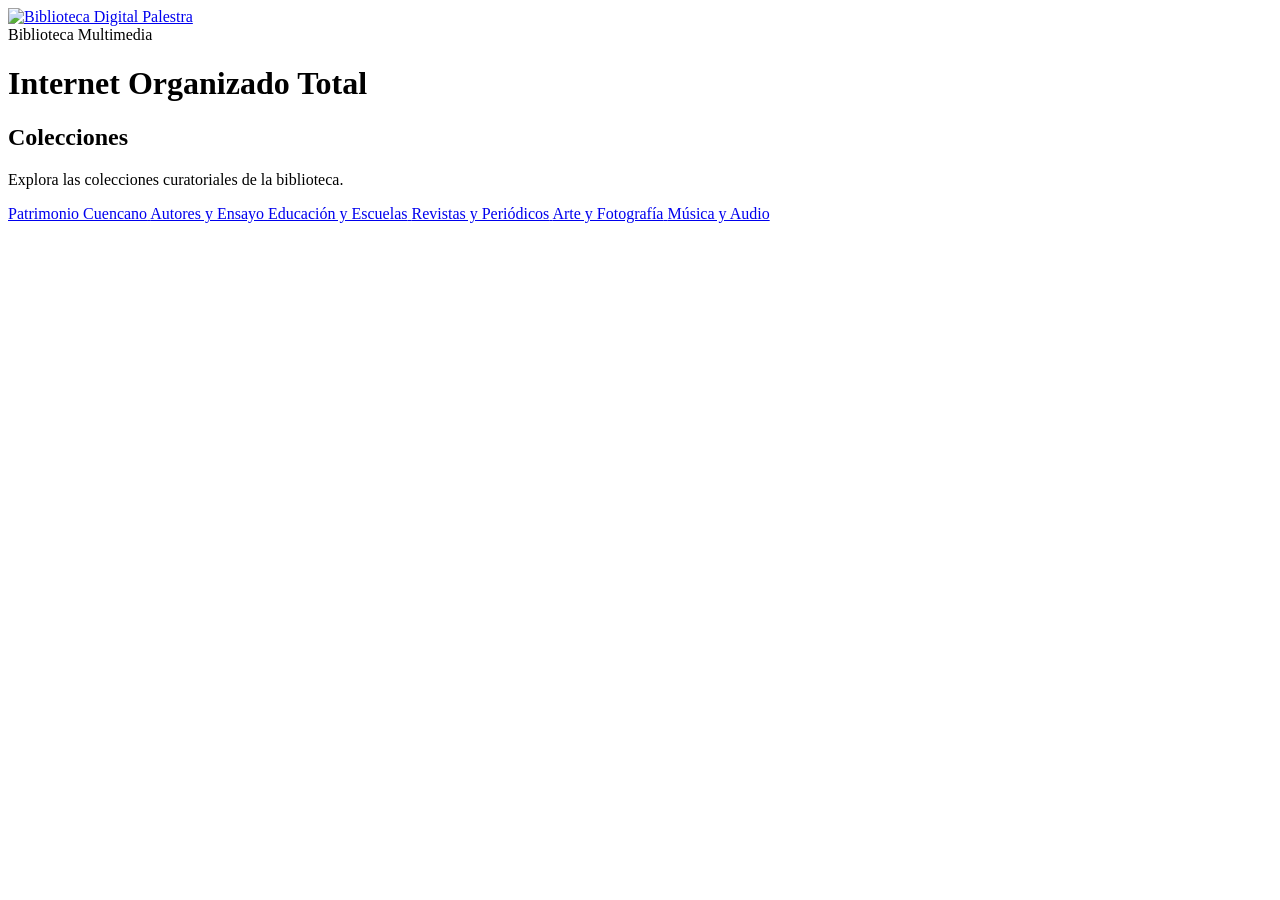
==== colecciones.html @ 957a3bd3 "Update colecciones.html" ====
<!doctype html>
<html lang="es">
<head>
  <meta charset="utf-8" />
  <meta name="viewport" content="width=device-width, initial-scale=1" />
  <title>Colecciones · Internet Organizado Total</title>

  <!-- CSS (ruta correcta para GitHub Pages con subcarpeta) -->
  <link rel="stylesheet" href="/BibliotecaDigitalPalestra/styles.css" />
</head>
<body>

<header class="topbar">
  <a href="index.html">
    <img src="assets/Logo.png" class="logo" alt="Biblioteca Digital Palestra">
  </a>
  <div class="brand">
    <div class="kicker">Biblioteca Multimedia</div>
    <h1>Internet Organizado Total</h1>
  </div>
</header>

<main class="wrap">
  <h2>Colecciones</h2>
  <p>Explora las colecciones curatoriales de la biblioteca.</p>

  <section class="collections-grid">

    <a class="collection-card"
       href="coleccion-patrimonio.html"
       style="--bg:linear-gradient(135deg,#19566d,#0f2f3d);">
      <span class="collection-title">Patrimonio Cuencano</span>
    </a>

    <a class="collection-card"
       href="coleccion-autores.html"
       style="--bg:linear-gradient(135deg,#555,#333);">
      <span class="collection-title">Autores y Ensayo</span>
    </a>

    <a class="collection-card"
       href="coleccion-educacion.html"
       style="--bg:linear-gradient(135deg,#6b7280,#374151);">
      <span class="collection-title">Educación y Escuelas</span>
    </a>

    <a class="collection-card"
       href="coleccion-revistas.html"
       style="--bg:linear-gradient(135deg,#4b5563,#1f2937);">
      <span class="collection-title">Revistas y Periódicos</span>
    </a>

    <a class="collection-card"
       href="coleccion-arte.html"
       style="--bg:linear-gradient(135deg,#7c6f64,#3f3a36);">
      <span class="collection-title">Arte y Fotografía</span>
    </a>

    <a class="collection-card"
       href="coleccion-musica.html"
       style="--bg:linear-gradient(135deg,#3b5d73,#1e3a4c);">
      <span class="collection-title">Música y Audio</span>
    </a>

  </section>
</main>

</body>
</html>
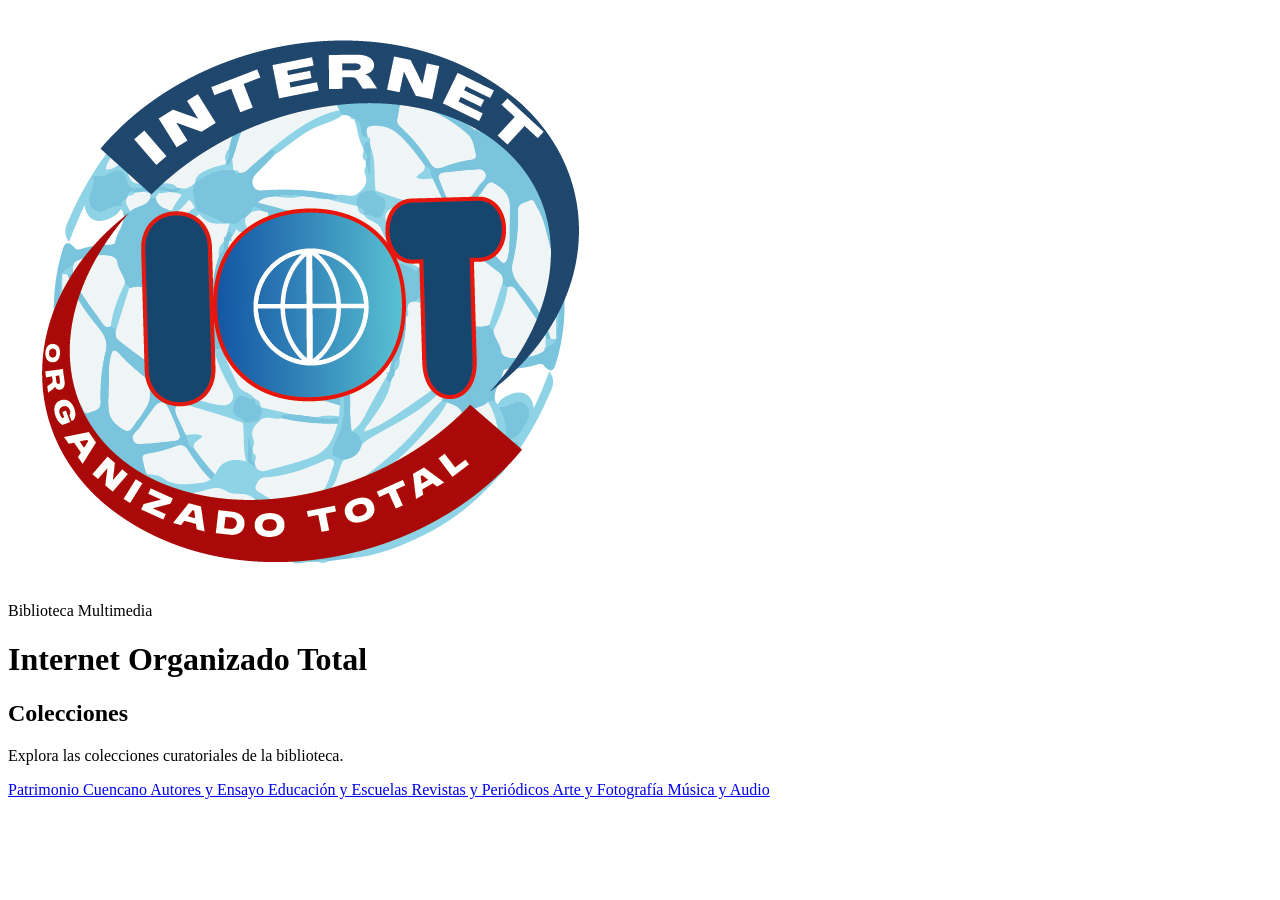
==== commit c841eb09: "Update colecciones.html" ====
--- a/colecciones.html
+++ b/colecciones.html
@@ -12,7 +12,7 @@
 
 <header class="topbar">
   <a href="index.html">
-    <img src="assets/Logo.png" class="logo" alt="Biblioteca Digital Palestra">
+    <img src="assets/Logo.jpg" class="logo" alt="Biblioteca Digital Palestra">
   </a>
   <div class="brand">
     <div class="kicker">Biblioteca Multimedia</div>
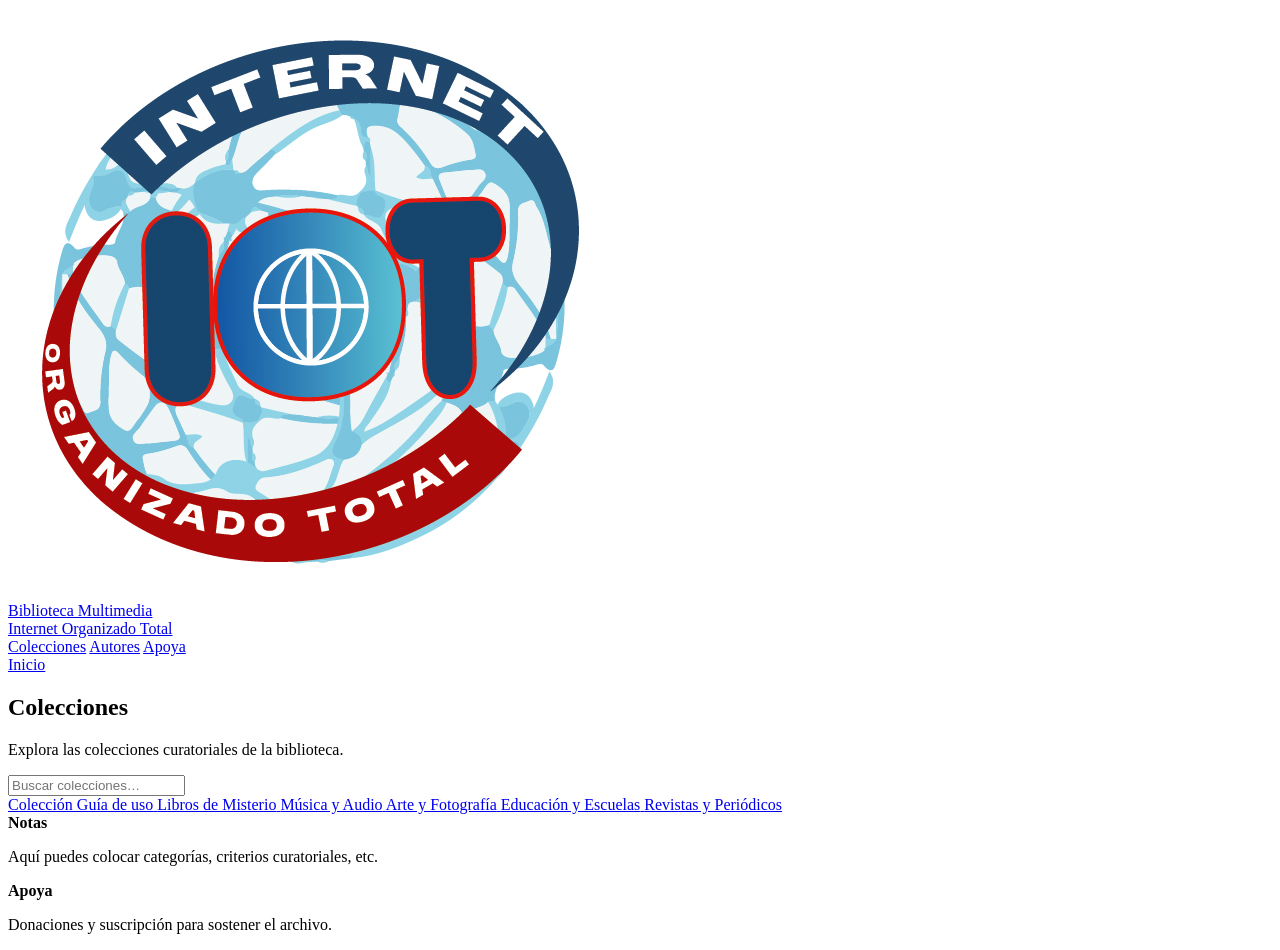
==== commit a6d34845: "Update colecciones.html" ====
--- a/colecciones.html
+++ b/colecciones.html
@@ -1,69 +1,86 @@
+<!-- colecciones.html (LISTADO DE COLECCIONES) -->
 <!doctype html>
 <html lang="es">
 <head>
   <meta charset="utf-8" />
   <meta name="viewport" content="width=device-width, initial-scale=1" />
-  <title>Colecciones · Internet Organizado Total</title>
+  <title>Internet Organizado Total — Colecciones</title>
+  <link rel="stylesheet" href="styles-site.css" />
+</head>
 
-  <!-- CSS (ruta correcta para GitHub Pages con subcarpeta) -->
-  <link rel="stylesheet" href="/BibliotecaDigitalPalestra/styles.css" />
-</head>
 <body>
+  <!-- TOPBAR -->
+  <header class="topbar">
+    <div class="topbar__wrap">
+      <a class="brand" href="index2.html" aria-label="Volver al inicio">
+        <img class="brand__logo" src="assets/Logo.jpg" alt="Logo IOT" />
+        <div class="brand__text">
+          <div class="brand__kicker">Biblioteca Multimedia</div>
+          <div class="brand__name">Internet Organizado Total</div>
+        </div>
+      </a>
 
-<header class="topbar">
-  <a href="index.html">
-    <img src="assets/Logo.jpg" class="logo" alt="Biblioteca Digital Palestra">
-  </a>
-  <div class="brand">
-    <div class="kicker">Biblioteca Multimedia</div>
-    <h1>Internet Organizado Total</h1>
-  </div>
-</header>
+      <nav class="nav" aria-label="Navegación">
+        <a href="colecciones.html" aria-current="page">Colecciones</a>
+        <a href="index2.html#autores">Autores</a>
+        <a href="index2.html#apoya">Apoya</a>
+      </nav>
 
-<main class="wrap">
-  <h2>Colecciones</h2>
-  <p>Explora las colecciones curatoriales de la biblioteca.</p>
+      <a class="btn btn--primary topbar__cta" href="index2.html">Inicio</a>
+    </div>
+  </header>
 
-  <section class="collections-grid">
+  <main class="page">
+    <section class="wrap">
+      <h1 class="page__title">Colecciones</h1>
+      <p class="page__subtitle">Explora las colecciones curatoriales de la biblioteca.</p>
 
-    <a class="collection-card"
-       href="coleccion-patrimonio.html"
-       style="--bg:linear-gradient(135deg,#19566d,#0f2f3d);">
-      <span class="collection-title">Patrimonio Cuencano</span>
-    </a>
+      <!-- (Opcional) buscador simple -->
+      <div class="search">
+        <input class="search__input" type="search" placeholder="Buscar colecciones…" aria-label="Buscar colecciones" />
+      </div>
 
-    <a class="collection-card"
-       href="coleccion-autores.html"
-       style="--bg:linear-gradient(135deg,#555,#333);">
-      <span class="collection-title">Autores y Ensayo</span>
-    </a>
+      <!-- GRID -->
+      <section class="collections-grid" aria-label="Listado de colecciones">
+        <!-- Card: cambia background-image y enlaces -->
+        <a class="collection-card" id="guia" href="#" style="background-image:url('img/coleccion-guia.jpg')">
+          <span class="collection-title">Colección Guía de uso</span>
+        </a>
 
-    <a class="collection-card"
-       href="coleccion-educacion.html"
-       style="--bg:linear-gradient(135deg,#6b7280,#374151);">
-      <span class="collection-title">Educación y Escuelas</span>
-    </a>
+        <a class="collection-card" id="misterio" href="#" style="background-image:url('img/coleccion-misterio.jpg')">
+          <span class="collection-title">Libros de Misterio</span>
+        </a>
 
-    <a class="collection-card"
-       href="coleccion-revistas.html"
-       style="--bg:linear-gradient(135deg,#4b5563,#1f2937);">
-      <span class="collection-title">Revistas y Periódicos</span>
-    </a>
+        <a class="collection-card" id="musica" href="#" style="background-image:url('img/coleccion-musica.jpg')">
+          <span class="collection-title">Música y Audio</span>
+        </a>
 
-    <a class="collection-card"
-       href="coleccion-arte.html"
-       style="--bg:linear-gradient(135deg,#7c6f64,#3f3a36);">
-      <span class="collection-title">Arte y Fotografía</span>
-    </a>
+        <a class="collection-card" href="#" style="background-image:url('img/coleccion-arte.jpg')">
+          <span class="collection-title">Arte y Fotografía</span>
+        </a>
 
-    <a class="collection-card"
-       href="coleccion-musica.html"
-       style="--bg:linear-gradient(135deg,#3b5d73,#1e3a4c);">
-      <span class="collection-title">Música y Audio</span>
-    </a>
+        <a class="collection-card" href="#" style="background-image:url('img/coleccion-educacion.jpg')">
+          <span class="collection-title">Educación y Escuelas</span>
+        </a>
 
-  </section>
-</main>
+        <a class="collection-card" href="#" style="background-image:url('img/coleccion-revistas.jpg')">
+          <span class="collection-title">Revistas y Periódicos</span>
+        </a>
+      </section>
+    </section>
 
+    <footer class="footer footer--light">
+      <div class="wrap footer__grid">
+        <div class="footer__card footer__card--light">
+          <strong>Notas</strong>
+          <p class="footer__text footer__text--light">Aquí puedes colocar categorías, criterios curatoriales, etc.</p>
+        </div>
+        <div class="footer__card footer__card--light">
+          <strong>Apoya</strong>
+          <p class="footer__text footer__text--light">Donaciones y suscripción para sostener el archivo.</p>
+        </div>
+      </div>
+    </footer>
+  </main>
 </body>
 </html>
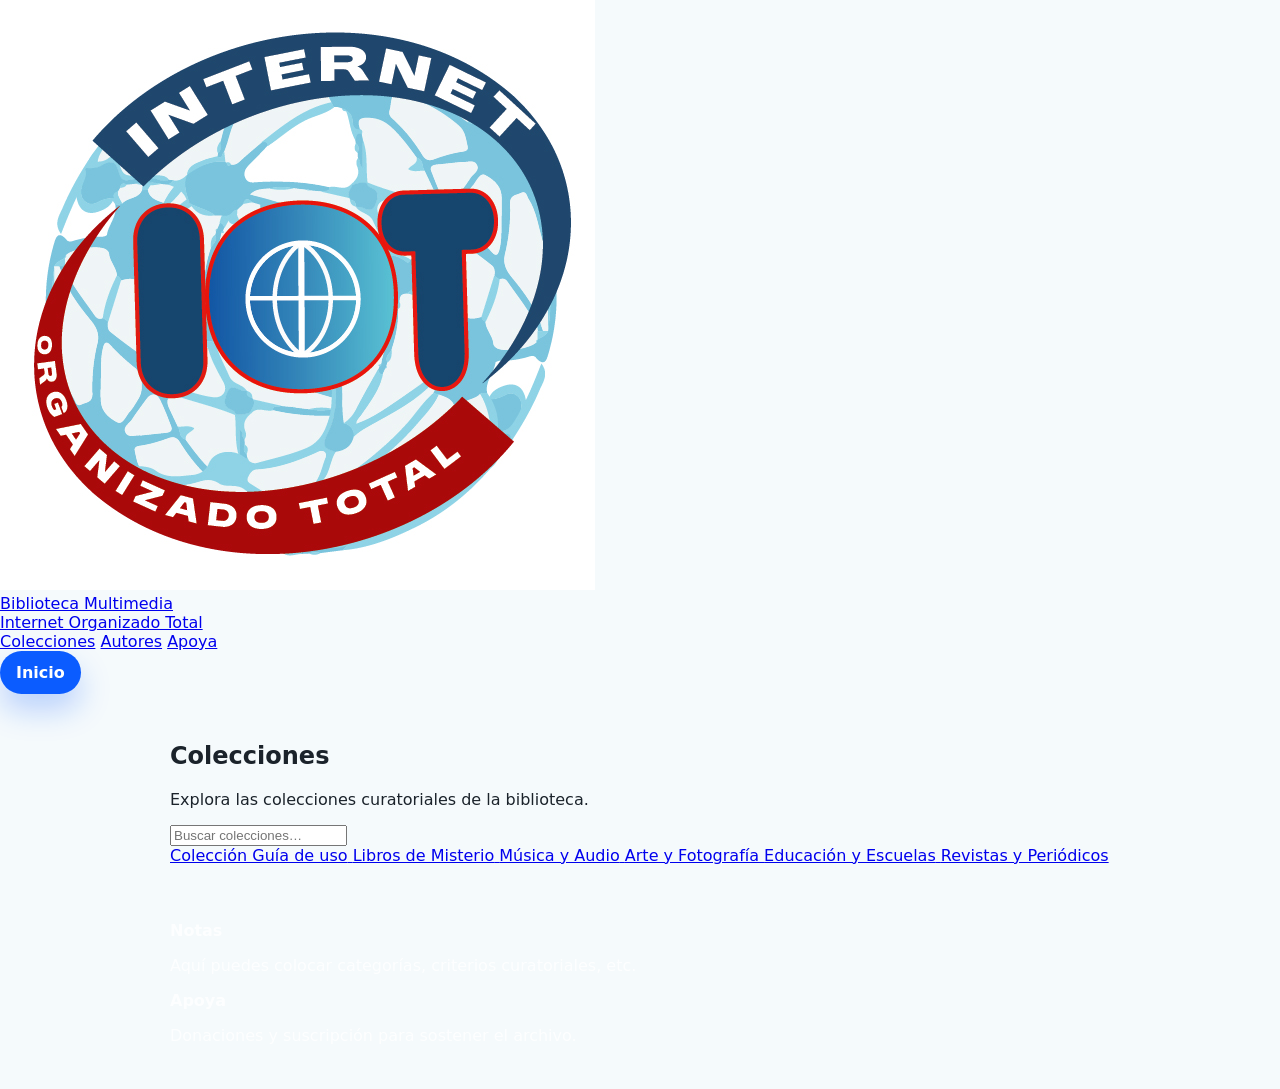
==== commit d432e302: "Update colecciones.html" ====
--- a/colecciones.html
+++ b/colecciones.html
@@ -5,7 +5,7 @@
   <meta charset="utf-8" />
   <meta name="viewport" content="width=device-width, initial-scale=1" />
   <title>Internet Organizado Total — Colecciones</title>
-  <link rel="stylesheet" href="styles-site.css" />
+  <link rel="stylesheet" href="styles.css" />
 </head>
 
 <body>
--- a/styles.css
+++ b/styles.css
@@ -0,0 +1,200 @@
+/* styles.css */
+
+/* =========================
+   BASE (tu CSS) + ajustes
+   ========================= */
+:root{
+  --bg:#f5fafc;                /* (ya no se usa como fondo principal de home) */
+  --ink:#1b232b;
+  --muted:#5b6774;
+  --line:#e3edf2;
+
+  /* Nuevos tokens para home oscuro */
+  --home-top:#0c2b55;
+  --home-bottom:#081f3d;
+
+  --home-text:#eaf2ff;
+  --home-muted:rgba(234,242,255,.78);
+
+  --cta:#0b5cff;
+  --cta-hover:#094fda;
+}
+
+*{ box-sizing:border-box; }
+html, body{ height:100%; }
+body{
+  margin:0;
+  font-family:system-ui, Arial, sans-serif;
+  color:var(--ink);
+  background: var(--bg);
+}
+
+/* Contenedor */
+.wrap{ max-width:980px; margin:0 auto; padding:28px 20px; }
+
+/* =========================
+   HOME: fondo oscuro continuo (sin franja blanca)
+   ========================= */
+.home{
+  min-height: 200vh; /* solo para probar el degradado; quítalo cuando ya tengas más contenido */
+  background: linear-gradient(
+    180deg,
+    var(--home-top) 0%,
+    var(--home-top) 45%,
+    var(--home-bottom) 100%
+  );
+  color: var(--home-text);
+}
+
+/* Fondo opcional con parallax */
+.bg-layer{
+  position: fixed;
+  inset: 0;
+  z-index: -1;
+  pointer-events: none;
+
+  /* Activa cuando tengas imagen:
+     background-image:url("assets/fondo.jpg");
+  */
+  background-size: cover;
+  background-position: center;
+  opacity: 0;
+  transform: translateY(0px);
+  transition: opacity 200ms ease;
+}
+
+/* =========================
+   HERO centrado
+   ========================= */
+.hero-home{
+  min-height: calc(100vh - 56px); /* deja algo de aire arriba/abajo */
+  display: grid;
+  place-items: center;
+  text-align: center;
+  padding-top: 56px;
+  padding-bottom: 24px;
+}
+
+.hero-logo{
+  width: min(280px, 55vw);
+  height: auto;
+  display: block;
+  margin: 0 auto 16px;
+  filter: drop-shadow(0 12px 24px rgba(0,0,0,.25));
+}
+
+.hero-title{
+  margin: 0 0 10px;
+  font-size: clamp(28px, 4vw, 44px);
+  letter-spacing: -0.02em;
+  color: #fff;
+}
+
+.hero-subtitle{
+  margin: 0 auto 22px;
+  max-width: 52ch;
+  color: var(--home-muted);
+  font-size: clamp(14px, 1.6vw, 18px);
+}
+
+/* CTA usa tu .btn (se mantiene), pero la afinamos para home */
+.btn{
+  display:inline-block;
+  padding:12px 16px;
+  border-radius:999px;
+  background: var(--cta);
+  color:#fff;
+  text-decoration:none;
+  font-weight:800;
+  box-shadow: 0 16px 30px rgba(11,92,255,.25);
+  transition: transform .12s ease, background .12s ease, box-shadow .12s ease;
+}
+.btn:hover{
+  background: var(--cta-hover);
+  transform: translateY(-1px);
+  box-shadow: 0 20px 36px rgba(11,92,255,.28);
+}
+.btn:active{ transform: translateY(0); }
+
+.hero-cta{ margin-top: 2px; }
+
+/* =========================
+   Card “glass” para sección sobre (legible en fondo oscuro)
+   ========================= */
+.glass-card{
+  margin-top: 24px;
+  border-radius: 20px;
+  padding: 22px 20px;
+  background: rgba(255,255,255,.12);
+  border: 1px solid rgba(255,255,255,.18);
+  backdrop-filter: blur(10px);
+  box-shadow: 0 18px 44px rgba(0,0,0,.25);
+}
+
+.glass-card h2{
+  margin:0 0 10px;
+  font-size: clamp(18px, 2.2vw, 24px);
+  color:#fff;
+}
+.glass-card p{
+  margin:0;
+  color: rgba(234,242,255,.86);
+  line-height: 1.55;
+}
+
+/* =========================
+   Footer (reutiliza tu footer, adaptado a home)
+   ========================= */
+.site-footer{
+  padding-top: 12px;
+  padding-bottom: 64px;
+}
+
+footer{
+  color: rgba(255,255,255,.82);
+}
+
+.footer-card{
+  border-radius: 18px;
+  padding: 16px 18px;
+  background: rgba(255,255,255,.08);
+  border: 1px solid rgba(255,255,255,.16);
+}
+
+.footer-grid{
+  display:grid;
+  gap:14px;
+  grid-template-columns:1fr;
+}
+@media (min-width: 820px){
+  .footer-grid{ grid-template-columns: 1.2fr .8fr; }
+}
+
+.sponsors{
+  display:flex;
+  flex-wrap:wrap;
+  gap:10px;
+  margin-top:10px;
+}
+.pill{
+  padding:8px 10px;
+  border-radius:999px;
+  background: rgba(255,255,255,.10);
+  border: 1px solid rgba(255,255,255,.14);
+  font-size: 13px;
+  color: rgba(255,255,255,.9);
+}
+
+/* =========================
+   (Tu CSS existente para colecciones/carrusel puede quedarse en index 2.html)
+   Si lo usas aquí también, no pasa nada, pero evita duplicar variables :root.
+   ========================= */
+
+
+/* =========================
+   RESPONSIVE básico
+   ========================= */
+@media (max-width: 560px){
+  .wrap{ padding:22px 16px; }
+  .hero-logo{ width: min(240px, 70vw); }
+}
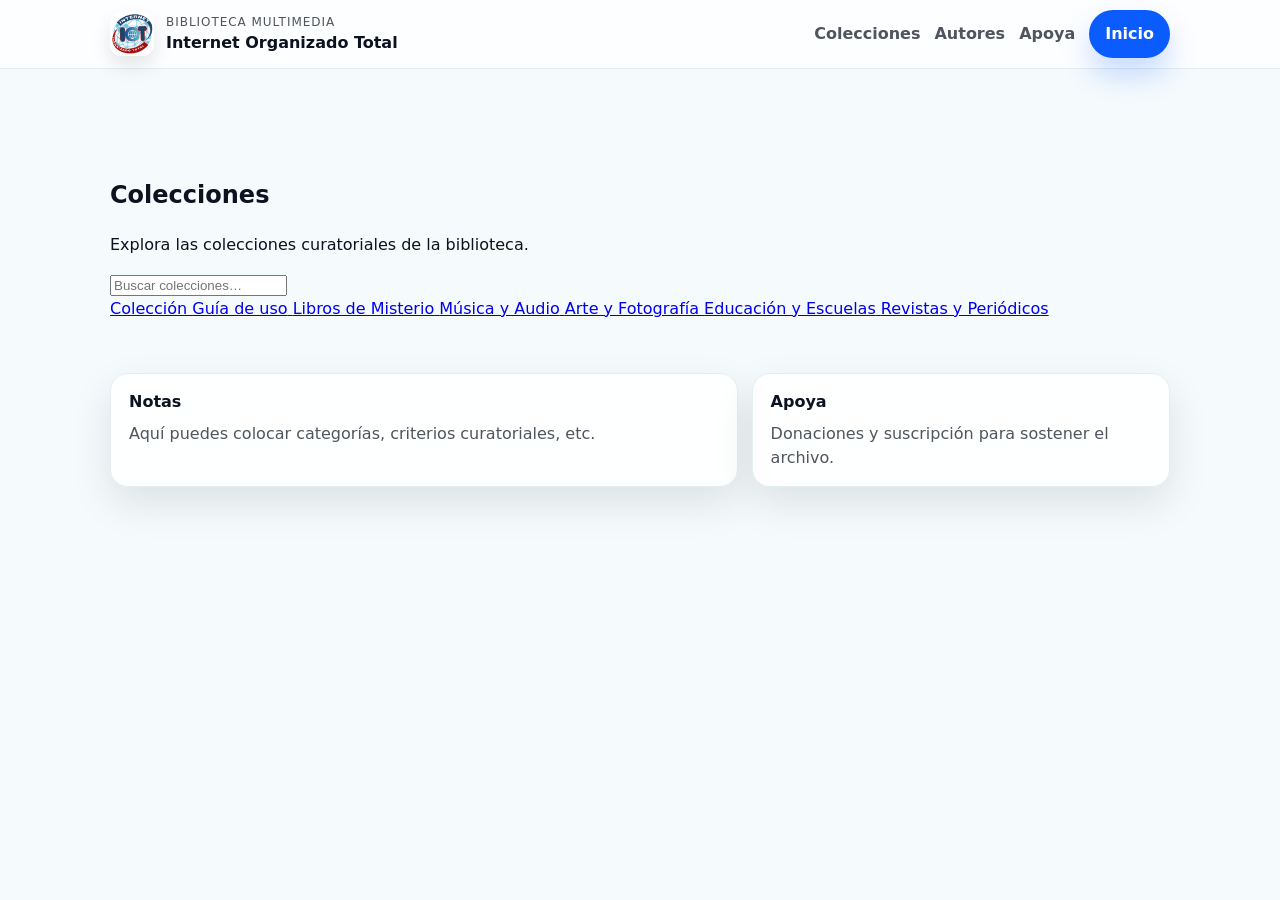
==== commit ac3ecf69: "Update colecciones.html" ====
--- a/colecciones.html
+++ b/colecciones.html
@@ -5,7 +5,7 @@
   <meta charset="utf-8" />
   <meta name="viewport" content="width=device-width, initial-scale=1" />
   <title>Internet Organizado Total — Colecciones</title>
-  <link rel="stylesheet" href="styles.css" />
+  <link rel="stylesheet" href="style-sites.css" />
 </head>
 
 <body>
--- a/style-sites.css
+++ b/style-sites.css
@@ -0,0 +1,288 @@
+/* styles-site.css */
+:root{
+  --max: 1100px;
+  --padX: 20px;
+
+  --ink: #0b1220;
+  --muted: rgba(11,18,32,.72);
+
+  --bg: #f5fafc;
+  --line: #e3edf2;
+
+  --navBg: rgba(255,255,255,.78);
+  --navBlur: blur(10px);
+
+  --cta: #0b5cff;
+  --ctaHover: #094fda;
+
+  --dark: #071a2a;
+  --shadow: 0 16px 40px rgba(0,0,0,.10);
+}
+
+*{ box-sizing:border-box; }
+html, body{ height:100%; }
+body{
+  margin:0;
+  font-family: system-ui, -apple-system, Segoe UI, Roboto, Arial, sans-serif;
+  line-height: 1.5;
+  color: var(--ink);
+  background: var(--bg);
+}
+
+.wrap{ max-width: var(--max); margin: 0 auto; padding: 0 var(--padX); }
+.page{ padding: 88px 0 48px; }
+
+/* TOPBAR */
+.topbar{
+  position: sticky;
+  top: 0;
+  z-index: 50;
+  border-bottom: 1px solid var(--line);
+  background: var(--navBg);
+  backdrop-filter: var(--navBlur);
+}
+.topbar__wrap{
+  max-width: var(--max);
+  margin: 0 auto;
+  padding: 10px var(--padX);
+  display: flex;
+  align-items: center;
+  gap: 14px;
+}
+.brand{
+  display: flex;
+  align-items: center;
+  gap: 12px;
+  text-decoration: none;
+  color: inherit;
+  min-width: 0;
+}
+.brand__logo{
+  width: 44px;
+  height: 44px;
+  object-fit: cover;
+  border-radius: 12px;
+  box-shadow: 0 10px 20px rgba(0,0,0,.10);
+  flex: 0 0 auto;
+}
+.brand__text{ min-width: 0; }
+.brand__kicker{
+  font-size: 12px;
+  letter-spacing: .08em;
+  text-transform: uppercase;
+  color: var(--muted);
+}
+.brand__name{
+  font-weight: 900;
+  font-size: 16px;
+  white-space: nowrap;
+  overflow: hidden;
+  text-overflow: ellipsis;
+}
+
+.nav{
+  margin-left: auto;
+  display: none;
+  gap: 14px;
+}
+.nav a{
+  color: rgba(11,18,32,.72);
+  text-decoration: none;
+  font-weight: 800;
+}
+.nav a:hover{ text-decoration: underline; }
+
+.topbar__cta{ display: none; }
+@media (min-width: 900px){
+  .nav{ display: flex; }
+  .topbar__cta{ display: inline-flex; }
+}
+
+/* BOTONES */
+.btn{
+  display: inline-flex;
+  align-items: center;
+  justify-content: center;
+  padding: 12px 16px;
+  border-radius: 999px;
+  font-weight: 900;
+  text-decoration: none;
+  border: 0;
+  cursor: pointer;
+  transition: transform 120ms ease, background 120ms ease, box-shadow 120ms ease;
+  white-space: nowrap;
+}
+.btn--primary{
+  background: var(--cta);
+  color: #fff;
+  box-shadow: 0 16px 30px rgba(11,92,255,.22);
+}
+.btn--primary:hover{
+  background: var(--ctaHover);
+  transform: translateY(-1px);
+  box-shadow: 0 20px 36px rgba(11,92,255,.26);
+}
+.btn--ghost{
+  background: #fff;
+  color: var(--ink);
+  border: 1px solid var(--line);
+}
+.btn--ghost:hover{ transform: translateY(-1px); }
+
+/* HERO (index2) */
+.hero{
+  border: 1px solid var(--line);
+  border-radius: 22px;
+  background: #fff;
+  box-shadow: var(--shadow);
+  padding: 26px;
+  margin-top: 18px;
+}
+.hero__title{
+  margin: 0 0 10px;
+  font-size: clamp(24px, 3vw, 40px);
+  letter-spacing: -0.01em;
+  text-align: center;
+}
+.hero__subtitle{
+  margin: 0 0 18px;
+  color: var(--muted);
+  text-align: center;
+}
+.hero__actions{
+  display: flex;
+  gap: 12px;
+  flex-wrap: wrap;
+  justify-content: center;
+}
+
+/* CARRUSEL */
+.collections{
+  margin-top: 18px;
+  padding: 26px 0;
+  background: var(--dark);
+  color: #eaf2ff;
+}
+.collections__header{
+  max-width: var(--max);
+  margin: 0 auto 14px;
+  padding: 0 var(--padX);
+  display: flex;
+  align-items: center;
+  justify-content: space-between;
+  gap: 12px;
+}
+.collections__title{
+  margin: 0;
+  font-size: clamp(18px, 2vw, 24px);
+  font-weight: 900;
+}
+.collections__controls{ display: flex; gap: 10px; }
+.carousel-btn{
+  width: 40px;
+  height: 34px;
+  border-radius: 999px;
+  border: 1px solid rgba(255,255,255,.18);
+  background: rgba(255,255,255,.08);
+  color: #fff;
+  cursor: pointer;
+  display: grid;
+  place-items: center;
+  font-size: 22px;
+  line-height: 1;
+  transition: transform 120ms ease, background 120ms ease, border-color 120ms ease;
+}
+.carousel-btn:hover{
+  background: rgba(255,255,255,.12);
+  border-color: rgba(255,255,255,.28);
+  transform: translateY(-1px);
+}
+.carousel{ max-width: var(--max); margin: 0 auto; padding: 0 var(--padX); }
+.carousel__track{
+  display: grid;
+  grid-auto-flow: column;
+  grid-auto-columns: minmax(260px, 1fr);
+  gap: 18px;
+  overflow-x: auto;
+  padding: 10px 6px 18px;
+  scroll-snap-type: x mandatory;
+  scroll-behavior: smooth;
+}
+.card{
+  position: relative;
+  display: block;
+  height: clamp(180px, 20vw, 260px);
+  border-radius: 20px;
+  overflow: hidden;
+  box-shadow: 0 10px 30px rgba(0,0,0,.25);
+  scroll-snap-align: start;
+  text-decoration: none;
+  color: inherit;
+  background: rgba(255,255,255,.04);
+}
+.card__img{ width: 100%; height: 100%; object-fit: cover; transform: scale(1.02); transition: transform 220ms ease; }
+.card:hover .card__img{ transform: scale(1.08); }
+.card__overlay{
+  position: absolute;
+  inset: 0;
+  display: flex;
+  flex-direction: column;
+  justify-content: flex-end;
+  padding: 16px;
+  gap: 4px;
+  background: linear-gradient(180deg, rgba(0,0,0,0) 45%, rgba(0,0,0,.55) 100%);
+}
+.card__kicker{
+  font-size: 12px;
+  letter-spacing: .18em;
+  text-transform: uppercase;
+  opacity: .85;
+}
+.card__title{
+  font-size: clamp(16px, 2vw, 22px);
+  font-weight: 900;
+}
+
+/* SECCIONES (Autores/Apoya) */
+.section{
+  margin-top: 18px;
+  border: 1px solid var(--line);
+  background: #fff;
+  border-radius: 22px;
+  padding: 22px;
+  box-shadow: var(--shadow);
+}
+.section__title{ margin: 0 0 8px; font-size: 20px; }
+.section__text{ margin: 0; color: var(--muted); }
+
+/* FOOTER */
+.footer{
+  margin-top: 26px;
+  padding: 26px 0 64px;
+}
+.footer__grid{
+  display: grid;
+  gap: 14px;
+  grid-template-columns: 1fr;
+}
+@media (min-width: 820px){
+  .footer__grid{ grid-template-columns: 1.2fr .8fr; }
+}
+.footer__card{
+  border-radius: 18px;
+  padding: 16px 18px;
+  background: rgba(255,255,255,.92);
+  border: 1px solid var(--line);
+  box-shadow: var(--shadow);
+}
+.footer__text{ margin: 8px 0 0; color: var(--muted); }
+
+.pills{ display: flex; flex-wrap: wrap; gap: 10px; margin-top: 10px; }
+.pill{
+  padding: 8px 10px;
+  border-radius: 999px;
+  background: rgba(11,92,255,.08);
+  border: 1px solid rgba(11,92,255,.14);
+  font-size: 13px;
+  color: rgba(11,18,32,.78);
+}
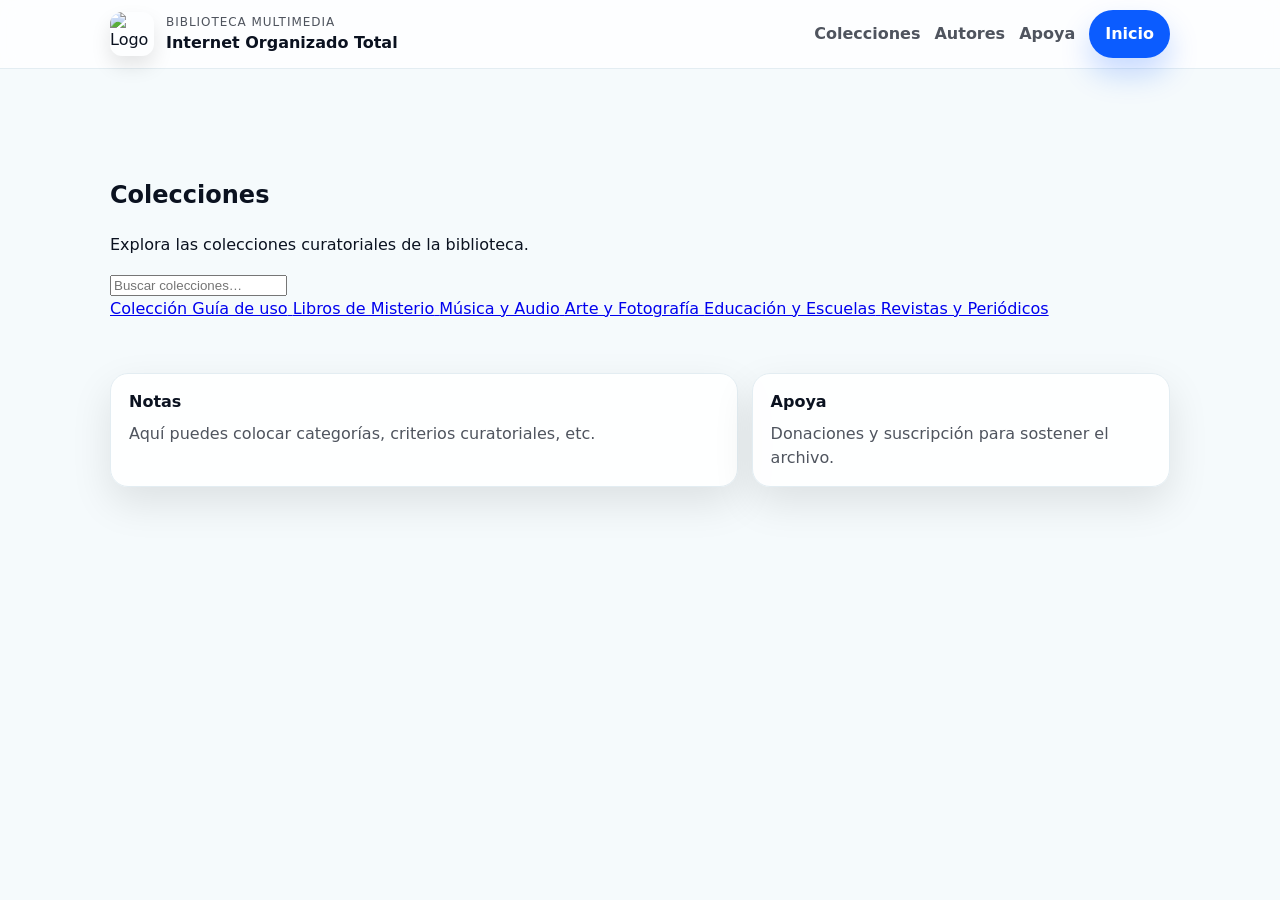
==== commit a93283c1: "Update colecciones.html" ====
--- a/colecciones.html
+++ b/colecciones.html
@@ -5,7 +5,7 @@
   <meta charset="utf-8" />
   <meta name="viewport" content="width=device-width, initial-scale=1" />
   <title>Internet Organizado Total — Colecciones</title>
-  <link rel="stylesheet" href="style-sites.css" />
+  <link rel="stylesheet" href="styles-site.css" />
 </head>
 
 <body>
@@ -13,7 +13,7 @@
   <header class="topbar">
     <div class="topbar__wrap">
       <a class="brand" href="index2.html" aria-label="Volver al inicio">
-        <img class="brand__logo" src="assets/Logo.jpg" alt="Logo IOT" />
+        <img class="brand__logo" src="assets/Logo2.jpg" alt="Logo IOT" />
         <div class="brand__text">
           <div class="brand__kicker">Biblioteca Multimedia</div>
           <div class="brand__name">Internet Organizado Total</div>
--- a/styles-site.css
+++ b/styles-site.css
@@ -0,0 +1,312 @@
+/* styles-site.css — CORREGIDO + HARDENED PARA GITHUB PAGES */
+:root{
+  --max: 1100px;
+  --padX: 20px;
+
+  --ink: #0b1220;
+  --muted: rgba(11,18,32,.72);
+
+  --bg: #f5fafc;
+  --line: #e3edf2;
+
+  --navBg: rgba(255,255,255,.78);
+  --navBlur: blur(10px);
+
+  --cta: #0b5cff;
+  --ctaHover: #094fda;
+
+  --dark: #071a2a;
+  --shadow: 0 16px 40px rgba(0,0,0,.10);
+}
+
+*{ box-sizing:border-box; }
+html, body{ height:100%; }
+body{
+  margin:0;
+  font-family: system-ui, -apple-system, Segoe UI, Roboto, Arial, sans-serif;
+  line-height: 1.5;
+  color: var(--ink);
+  background: var(--bg);
+}
+
+/* Evita que imágenes sin clase “rompan” el layout */
+img{ max-width: 100%; height: auto; display: block; }
+
+.wrap{ max-width: var(--max); margin: 0 auto; padding: 0 var(--padX); }
+.page{ padding: 88px 0 48px; }
+
+/* TOPBAR */
+.topbar{
+  position: sticky;
+  top: 0;
+  z-index: 50;
+  border-bottom: 1px solid var(--line);
+  background: var(--navBg);
+  backdrop-filter: var(--navBlur);
+}
+.topbar__wrap{
+  max-width: var(--max);
+  margin: 0 auto;
+  padding: 10px var(--padX);
+  display: flex;
+  align-items: center;
+  gap: 14px;
+}
+.brand{
+  display: flex;
+  align-items: center;
+  gap: 12px;
+  text-decoration: none;
+  color: inherit;
+  min-width: 0;
+}
+.brand__logo{
+  width: 44px;
+  height: 44px;
+  object-fit: cover;
+  border-radius: 12px;
+  box-shadow: 0 10px 20px rgba(0,0,0,.10);
+  flex: 0 0 auto;
+}
+.brand__text{ min-width: 0; }
+.brand__kicker{
+  font-size: 12px;
+  letter-spacing: .08em;
+  text-transform: uppercase;
+  color: var(--muted);
+}
+.brand__name{
+  font-weight: 900;
+  font-size: 16px;
+  white-space: nowrap;
+  overflow: hidden;
+  text-overflow: ellipsis;
+}
+
+.nav{
+  margin-left: auto;
+  display: none;
+  gap: 14px;
+}
+.nav a{
+  color: rgba(11,18,32,.72);
+  text-decoration: none;
+  font-weight: 800;
+}
+.nav a:hover{ text-decoration: underline; }
+
+.topbar__cta{ display: none; }
+@media (min-width: 900px){
+  .nav{ display: flex; }
+  .topbar__cta{ display: inline-flex; }
+}
+
+/* BOTONES */
+.btn{
+  display: inline-flex;
+  align-items: center;
+  justify-content: center;
+  padding: 12px 16px;
+  border-radius: 999px;
+  font-weight: 900;
+  text-decoration: none;
+  border: 0;
+  cursor: pointer;
+  transition: transform 120ms ease, background 120ms ease, box-shadow 120ms ease;
+  white-space: nowrap;
+}
+.btn--primary{
+  background: var(--cta);
+  color: #fff;
+  box-shadow: 0 16px 30px rgba(11,92,255,.22);
+}
+.btn--primary:hover{
+  background: var(--ctaHover);
+  transform: translateY(-1px);
+  box-shadow: 0 20px 36px rgba(11,92,255,.26);
+}
+.btn--ghost{
+  background: #fff;
+  color: var(--ink);
+  border: 1px solid var(--line);
+}
+.btn--ghost:hover{ transform: translateY(-1px); }
+
+/* HERO */
+.hero{
+  border: 1px solid var(--line);
+  border-radius: 22px;
+  background: #fff;
+  box-shadow: var(--shadow);
+  padding: 26px;
+  margin-top: 18px;
+}
+.hero__content{ max-width: 860px; margin: 0 auto; }
+.hero__title{
+  margin: 0 0 10px;
+  font-size: clamp(24px, 3vw, 40px);
+  letter-spacing: -0.01em;
+  text-align: center;
+}
+.hero__subtitle{
+  margin: 0 0 18px;
+  color: var(--muted);
+  text-align: center;
+}
+.hero__actions{
+  display: flex;
+  gap: 12px;
+  flex-wrap: wrap;
+  justify-content: center;
+}
+
+/* CARRUSEL */
+.collections{
+  margin-top: 18px;
+  padding: 26px 0;
+  background: var(--dark);
+  color: #eaf2ff;
+}
+.collections__header{
+  max-width: var(--max);
+  margin: 0 auto 14px;
+  padding: 0 var(--padX);
+  display: flex;
+  align-items: center;
+  justify-content: space-between;
+  gap: 12px;
+}
+.collections__title{
+  margin: 0;
+  font-size: clamp(18px, 2vw, 24px);
+  font-weight: 900;
+}
+.collections__controls{ display: flex; gap: 10px; }
+
+.carousel-btn{
+  width: 40px;
+  height: 34px;
+  border-radius: 999px;
+  border: 1px solid rgba(255,255,255,.18);
+  background: rgba(255,255,255,.08);
+  color: #fff;
+  cursor: pointer;
+  display: grid;
+  place-items: center;
+  font-size: 22px;
+  line-height: 1;
+  transition: transform 120ms ease, background 120ms ease, border-color 120ms ease;
+}
+.carousel-btn:hover{
+  background: rgba(255,255,255,.12);
+  border-color: rgba(255,255,255,.28);
+  transform: translateY(-1px);
+}
+
+.carousel{ max-width: var(--max); margin: 0 auto; padding: 0 var(--padX); }
+
+.carousel__track{
+  display: grid;
+  grid-auto-flow: column;
+  grid-auto-columns: minmax(260px, 1fr);
+  gap: 18px;
+  overflow-x: auto;
+  padding: 10px 6px 18px;
+  scroll-snap-type: x mandatory;
+  scroll-behavior: smooth;
+
+  scrollbar-width: thin;
+  scrollbar-color: rgba(255,255,255,.25) transparent;
+}
+.carousel__track::-webkit-scrollbar{ height: 10px; }
+.carousel__track::-webkit-scrollbar-thumb{
+  background: rgba(255,255,255,.22);
+  border-radius: 999px;
+}
+.carousel__track::-webkit-scrollbar-track{ background: transparent; }
+
+.card{
+  position: relative;
+  display: block;
+  height: clamp(180px, 20vw, 260px);
+  border-radius: 20px;
+  overflow: hidden;
+  box-shadow: 0 10px 30px rgba(0,0,0,.25);
+  scroll-snap-align: start;
+  text-decoration: none;
+  color: inherit;
+  background: rgba(255,255,255,.04);
+  outline: none;
+}
+.card__img{
+  width: 100%;
+  height: 100%;
+  object-fit: cover;
+  transform: scale(1.02);
+  transition: transform 220ms ease;
+}
+.card:hover .card__img{ transform: scale(1.08); }
+.card:focus-visible{
+  box-shadow: 0 0 0 3px rgba(130, 190, 255, 0.55), 0 10px 30px rgba(0,0,0,.25);
+}
+
+.card__overlay{
+  position: absolute;
+  inset: 0;
+  display: flex;
+  flex-direction: column;
+  justify-content: flex-end;
+  padding: 16px;
+  gap: 4px;
+  background: linear-gradient(180deg, rgba(0,0,0,0) 45%, rgba(0,0,0,.55) 100%);
+}
+.card__kicker{
+  font-size: 12px;
+  letter-spacing: .18em;
+  text-transform: uppercase;
+  opacity: .85;
+}
+.card__title{
+  font-size: clamp(16px, 2vw, 22px);
+  font-weight: 900;
+}
+
+/* SECCIONES */
+.section{
+  margin-top: 18px;
+  border: 1px solid var(--line);
+  background: #fff;
+  border-radius: 22px;
+  padding: 22px;
+  box-shadow: var(--shadow);
+}
+.section__title{ margin: 0 0 8px; font-size: 20px; }
+.section__text{ margin: 0; color: var(--muted); }
+
+/* FOOTER */
+.footer{
+  margin-top: 26px;
+  padding: 26px 0 64px;
+}
+.footer__grid{
+  display: grid;
+  gap: 14px;
+  grid-template-columns: 1fr;
+}
+@media (min-width: 820px){
+  .footer__grid{ grid-template-columns: 1.2fr .8fr; }
+}
+.footer__card{
+  border-radius: 18px;
+  padding: 16px 18px;
+  background: rgba(255,255,255,.92);
+  border: 1px solid var(--line);
+  box-shadow: var(--shadow);
+}
+.footer__text{ margin: 8px 0 0; color: var(--muted); }
+
+.pills{ display: flex; flex-wrap: wrap; gap: 10px; margin-top: 10px; }
+.pill{
+  padding: 8px 10px;
+  border-radius: 999px;
+  background: rgba(11
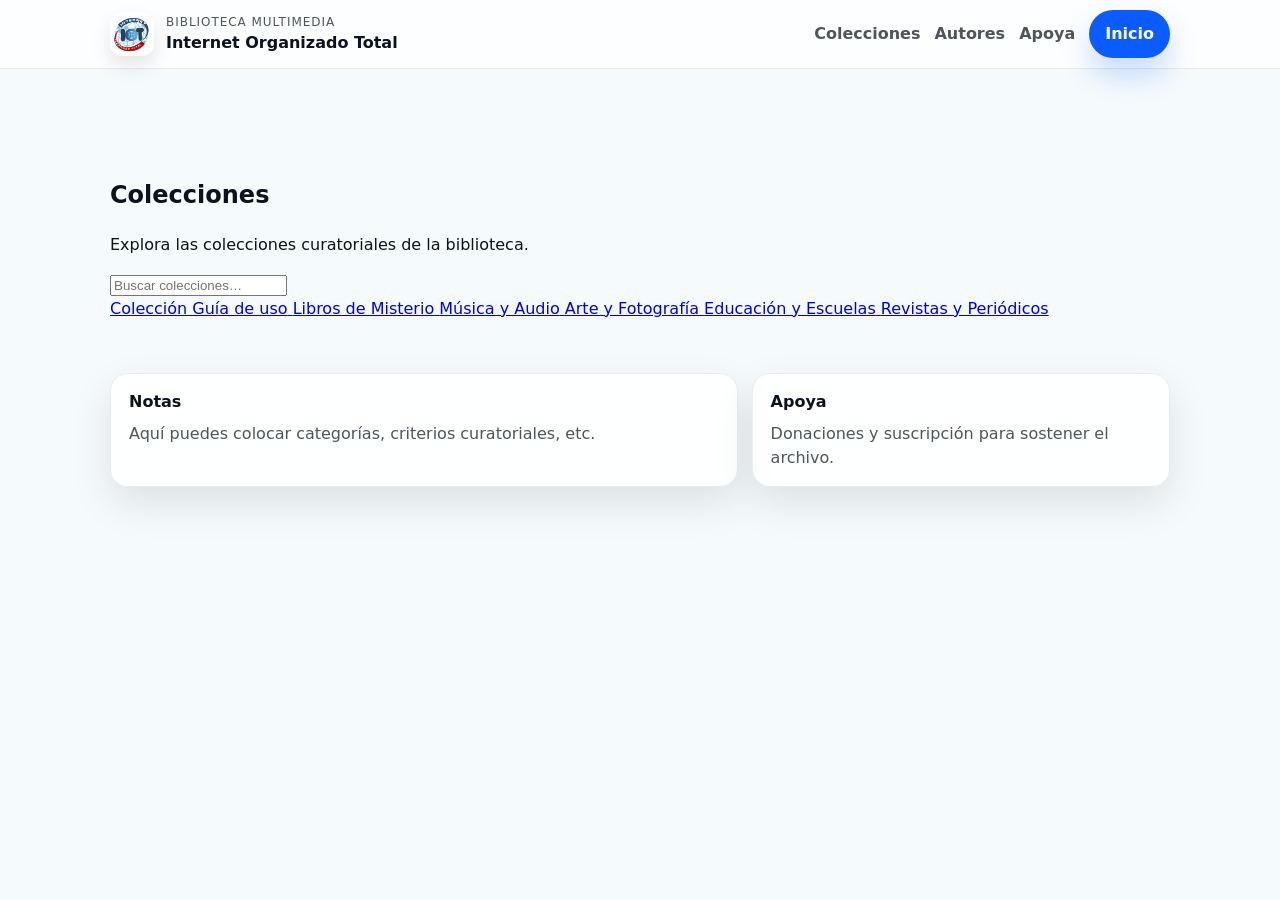
==== commit 7c2736a7: "Update colecciones.html" ====
--- a/colecciones.html
+++ b/colecciones.html
@@ -13,7 +13,7 @@
   <header class="topbar">
     <div class="topbar__wrap">
       <a class="brand" href="index2.html" aria-label="Volver al inicio">
-        <img class="brand__logo" src="assets/Logo2.jpg" alt="Logo IOT" />
+        <img class="brand__logo" src="assets/Logo2.png" alt="Logo IOT" />
         <div class="brand__text">
           <div class="brand__kicker">Biblioteca Multimedia</div>
           <div class="brand__name">Internet Organizado Total</div>
